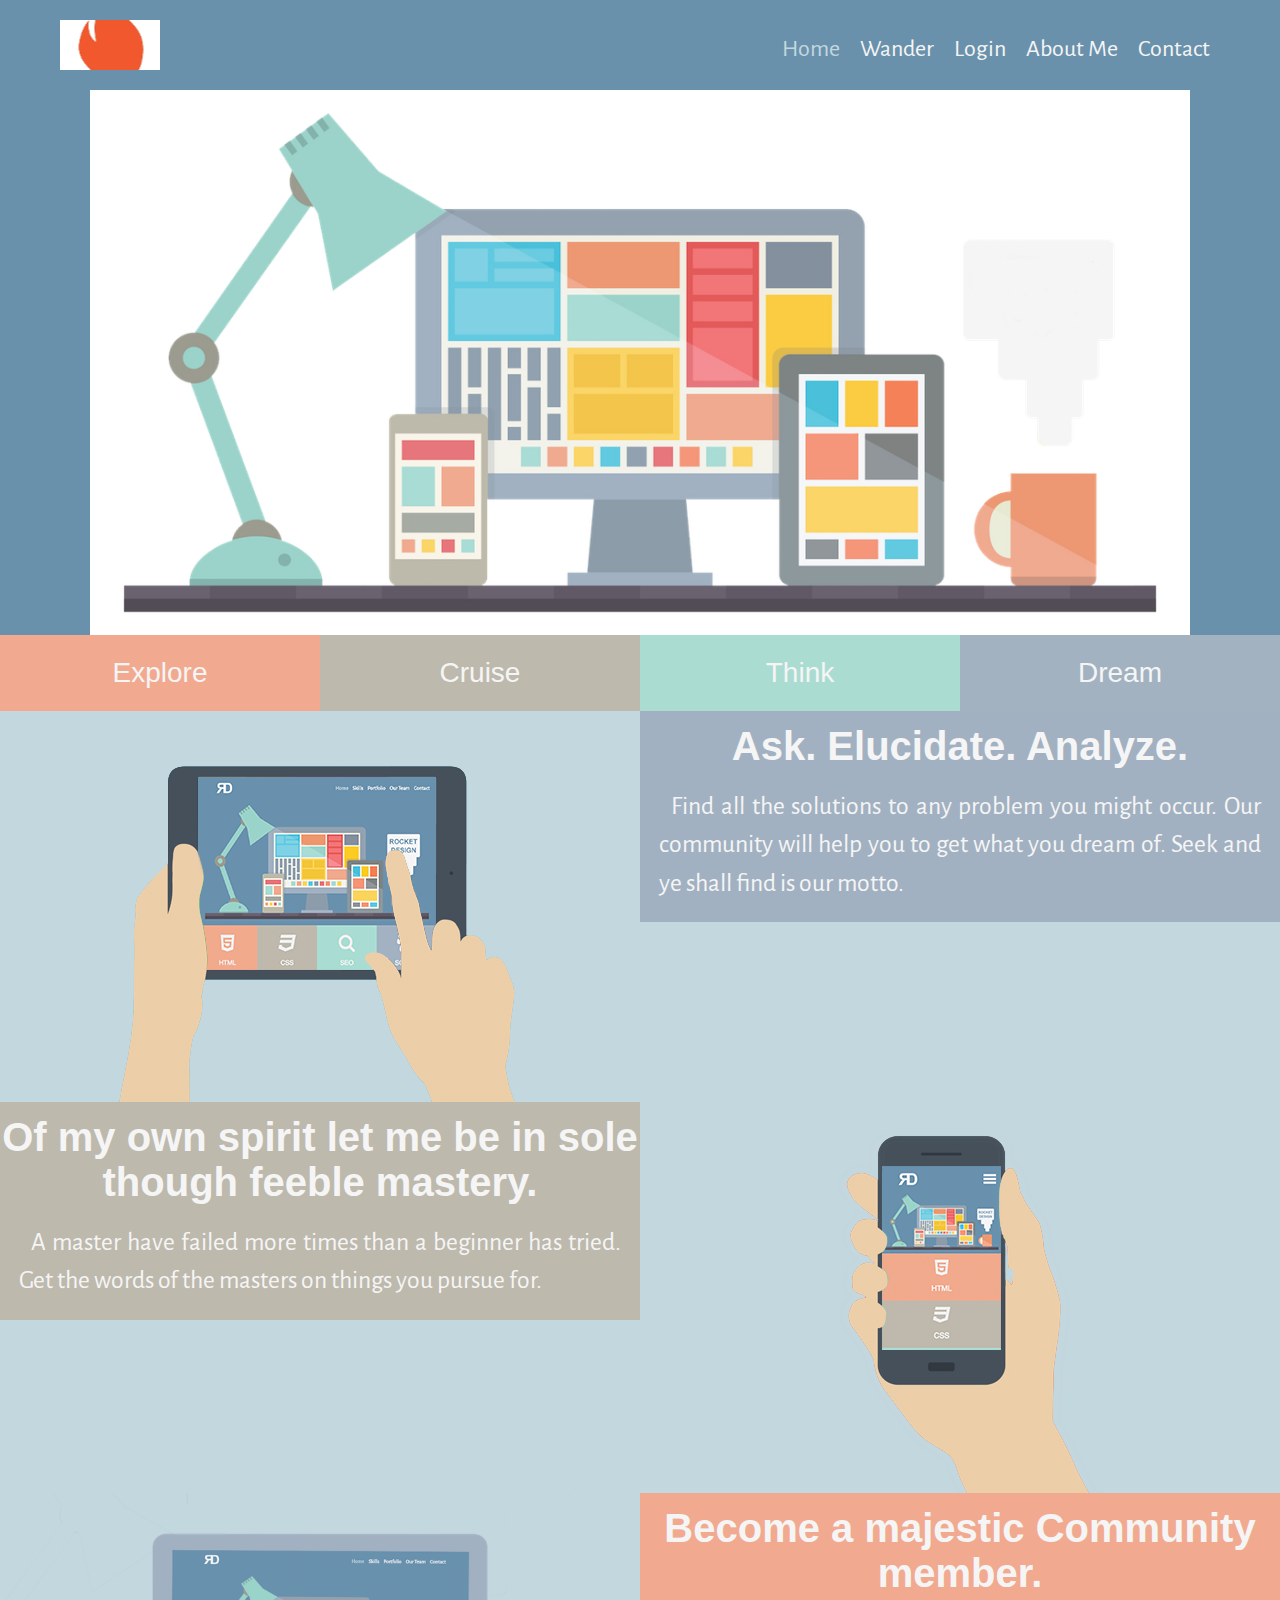
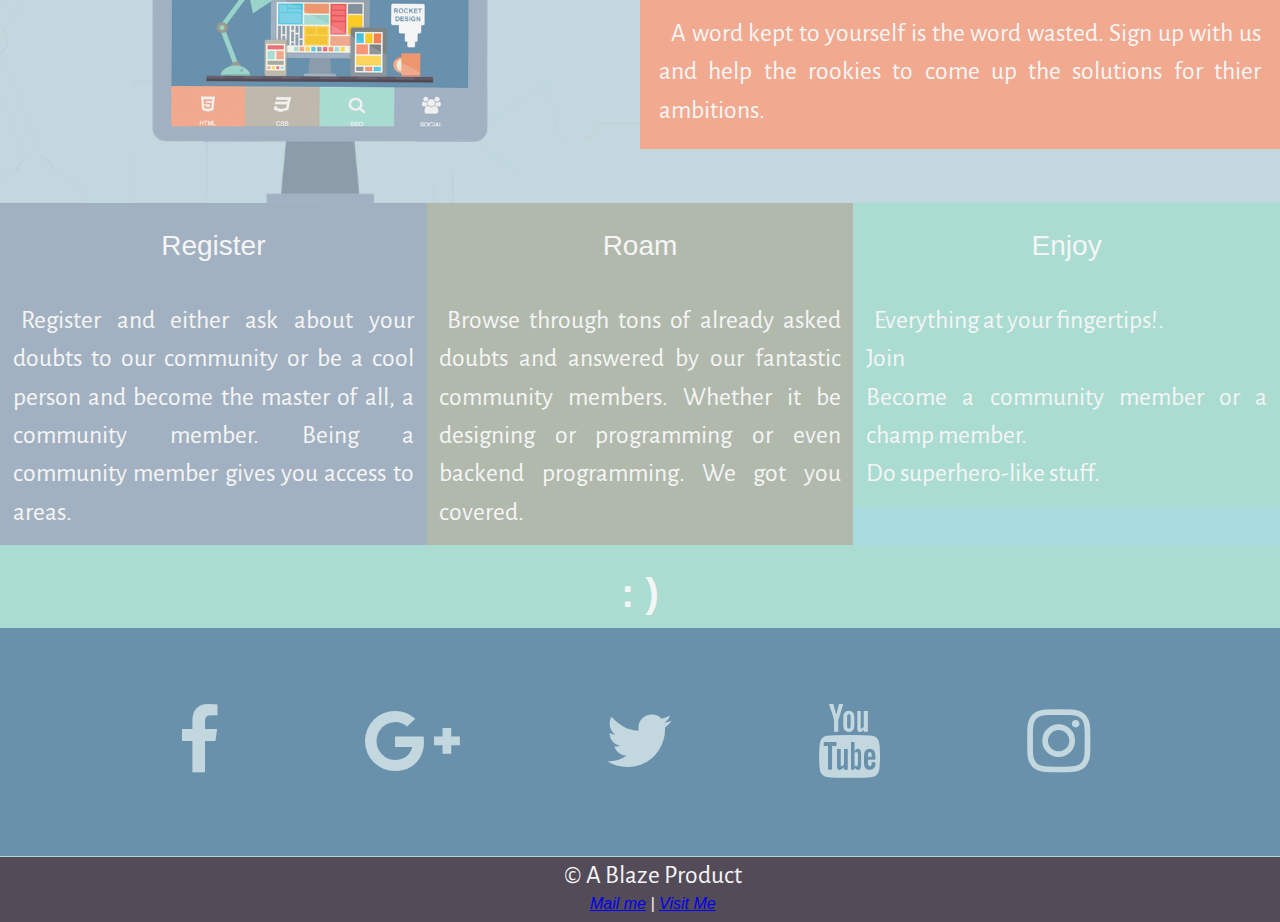
==== index.html @ 9f68ab19 "content updated" ====
<!DOCTYPE html>
<html>
<head>
	<meta charset="utf-8" />
	<meta name="viewport" content="width=device-width, initial-scale=1">
	<title>CSE Forum</title>
    <link rel="stylesheet" type="text/css" href="https://maxcdn.bootstrapcdn.com/font-awesome/4.7.0/css/font-awesome.min.css">
	<link rel="stylesheet" type="text/css" href="style.css" /> 
	<link rel="shortcut icon" type="image/png" href="img/firebirds2.gif" />
    <link rel="stylesheet" href="https://maxcdn.bootstrapcdn.com/bootstrap/4.0.0-beta.2/css/bootstrap.min.css" integrity="sha384-PsH8R72JQ3SOdhVi3uxftmaW6Vc51MKb0q5P2rRUpPvrszuE4W1povHYgTpBfshb" crossorigin="anonymous">
    <script src="https://ajax.googleapis.com/ajax/libs/jquery/3.2.1/jquery.min.js"></script> 
    <script src="https://maxcdn.bootstrapcdn.com/bootstrap/3.3.7/js/bootstrap.min.js"></script>
</head>

<body data-spy="scroll" data-target=".navbar" data-offset="50">

	<header>
		<div id="header-inner" style="background-color: fuchsia;" >
			<a href="index.html" id="logo"></a>
			<nav id="top_nav">
				<a href="#" id="menu-icon"></a>
				<div id="my_nav_bar"><ul>
					<li><a class="current" href="index.html">Home</a></li>
					<li><a href="#wander">Wander</a></li>
					<li><a href="profile.html">Login</a></li>
					<li><a href="https://assembler-name-58831.netlify.com/">About Me</a></li>
					<li><a href="#foot">Contact</a></li>

				</ul>
                </div>
			</nav>

		</div>
	</header>
	<!--- End Header ---> <!--
<nav class="navbar navbar-inverse">
  <div class="container-fluid" id="my_nav_bar">
    <div class="navbar-header">
      <a class="navbar-brand" href="#">WebSiteName</a>
    </div>
    <ul class="nav navbar-nav">
      <li class="active"><a href="#">Home</a></li>
      <li><a href="#wander">Page 1</a></li>
      <li><a href="#">Page 2</a></li>
      <li><a href="#">Page 3</a></li>
    </ul>
  </div>
</nav> -->
	<section class="banner">
		<div class="banner-inner">
			<img src="img/rocket_design.png" alt="">
		</div>
	</section>
	<!--- End Banner --->

	<section class="one-fourth" id="explore">
		<h3>Explore</h3>
	</section>
	<section class="one-fourth" id="cruise">
		<h3>Cruise</h3>
	</section>
	<section class="one-fourth" id="think">

		<h3>Think</h3>
	</section>
	<section class="one-fourth" id="dream">
		<h3>Dream</h3>
	</section>
	<!--- End Four Colum Section --->

	<section class="inner-wrapper" id="wander">
		<article id="tablet">
			<img src="img/hand_ipad.png" alt="">
		</article>
		<aside id="tablet2">
			<h2>Ask. Elucidate. Analyze.</h2>
			<p>Find all the solutions to any problem you might occur. Our community will help 
            you to get what you dream of. Seek and ye shall find is our motto. 
            </p>
		</aside>
	</section>
	<section class="inner-wrapper-2">
		<article id="mobile">
			<h2>Of my own spirit let me be in sole though feeble mastery.</h2>
			<p>A master have failed more times than a beginner has tried. Get the words of the masters on things you pursue for. </p>
		</article>
		<aside class="heand-mobile">
			<img src="img/hand_mobile.png" alt="">
		</aside>
	</section>

	<section class="inner-wrapper">
		<article>
			<img src="img/desktop.png" alt="">
		</article>
		<aside id="desktop">
            <h2>Become a majestic Community member.</h2>
			<p>A word kept to yourself is the word wasted. Sign up with us and help the rookies to come up the solutions for thier ambitions.</p>
		</aside>
	</section>
	<!--- End Main Two Column Sections--->
	<section class="inner-wrapper-3">
		<section class="one-third" id="register">
			<h3>Register</h3>
			<p>Register and either ask about your doubts to our community or be a cool person and become the master of all, a community member. Being a community member gives you access to areas.   </p>
		</section>
		<section class="one-third" id="roam">
			<h3>Roam</h3>
			<p>Browse through tons of already asked doubts and answered by our fantastic community members. Whether it be designing or programming or even backend programming. We got you covered. </p>
		</section>
		<section class="one-third" id="customers">
			<h3>Enjoy</h3>
			<p>Everything at your fingertips!. <br>
                Join<br>
                Become a community member or a champ member.<br>
                Do superhero-like stuff.
            </p>
		</section>
	</section>
	<!--- ENd Therr Column Section --->

	<section id="smiley">
		<h2>: )</h2>
	</section>
	<!--- End Smiley Face --->

	<footer>
		<ul class="social">
			<li><a href="https://www.facebook.com/mustafa.qazi.10"><i class="fa fa-facebook"></i></a></li>
			<li><a href="#"><i class="fa fa-google-plus"></i></a></li>
			<li><a href="#"><i class="fa fa-twitter"></i></a></li>
			<li><a href="#"><i class="fa fa-youtube"></i></a></li>
			<li><a href="https://www.instagram.com/blaze_qazi/"><i class="fa fa-instagram"></i></a></li>

		</ul>
	</footer>
	<!--- End Foooter Section --->
	
	<footer class="second" id="foot">
		<p>&copy; A Blaze Product</p>
       <address class="credential1"> <a href="mailto:mus.qazi999@gmail.com">Mail me</a>  |    <a href="https://assembler-name-58831.netlify.com"> Visit Me</a> </address>
	</footer>
	<!--- End Second Footer --->



<script>
$(document).ready(function(){
  // Add scrollspy to <body>
  $('body').scrollspy({target: ".navbar", offset: 50});   

  // Add smooth scrolling on all links inside the navbar
  $("#my_nav_bar a, header-inner a").on('click', function(event) {
    // Make sure this.hash has a value before overriding default behavior
    if (this.hash !== "") {
      // Prevent default anchor click behavior
      event.preventDefault();

      // Store hash
      var hash = this.hash;

      // Using jQuery's animate() method to add smooth page scroll
      // The optional number (800) specifies the number of milliseconds it takes to scroll to the specified area
      $('html, body').animate({
        scrollTop: $(hash).offset().top
      }, 800, function(){
   
        // Add hash (#) to URL when done scrolling (default click behavior)
        window.location.hash = hash;
      });
    }  // End if
  });
});
</script>

</body>

</html>
---- style.css ----
@import 'https://fonts.googleapis.com/css?family=Alegreya+Sans';
* {
    margin: 0;
    padding: 0;
    border: 0;
}

body {
    background-color: #f5f5f5;
    color: #67727A;
    font-family: 'Alegreya', sans-serif;
    margin: 0;
}

h2 {
    font-size: 250%;
    font-weight: 700;
    text-align: center;
    padding-top: 2%;
    color: #F5f5f5;
}

h3 {
    font-size: 175%;
    line-height: 155%;
    padding: 5% 0;
    font-weight: 400;
    color: #f5f5f5;
}

p {
    font-size: 160%;
    line-height: 150%;
    padding: 3%;
    text-indent: 2%;
    text-align: justify;
    font-family: 'Alegreya sans', sans-serif;
    color: #f5f5f5;
}

img {
    max-width: 100%;
    height: auto;
    width: auto;
    margin-bottom: -4px;
}

header {
    background-color: #6991AC;
    width: 100%;
    height: 86px;
}

#header-inner {
    max-width: 1200px;
    margin: 0 auto;
}

#logo {
    margin: 20px;
    float: left;
    width: 100px;
    height: 50px;
    background: url(img/logo.png) no-repeat center;
}


/*--- Start Navigation ---*/

nav {
    float: right;
    padding: 25px 20px 0 0;
}

#menu-icon {
    display: hidden;
    width: 40px;
    height: 40px;
    background: url(img/nav.png) center;
}

a:hover#menu-icon {
    border-radius: 4px 4px 0 0;
}

ul {
    list-style: none;

}

nav ul li {
    font-family: 'Alegreya Sans', sans-serif;
    font-size: 150%;
    display: inline-block;
    float: left;
    padding: 10px;
}

nav ul li a {
    color: #f5f5f5;
    text-decoration: none;
}

nav ul li a:hover {
    color: #c3d7df;
}

.current {
    color: #c3d7df;
}


/*--- End Navigation ---*/

.banner {
    width: 100%;
    background-color: #6991AC;
}

.banner-inner {
    max-width: 1100px;
    margin: 0 auto;
}

.one-fourth {
    width: 25%;
    float: left;
    text-align: center;
}

#explore {
    background-color: #f1AA90;
}

#cruise {
    background-color: #beb9ad;
}

#think {
    background-color: #AADCD2;
}

#dream {
    background-color: #A2b2C1;
}

.one-fourth i {
    color: #f0f0f0;
    font-size: 500%;
    padding: 13% 0 4% 0;
}

.inner-wrapper {
    float: left;
    width: 100%;
    background-color: #c3d7df;
}

article {
    float: left;
    margin: 0 auto;
    width: 50%;
    height: auto;
}

#tablet {
    background-color: #c3d7df;
}

aside {
    float: right;
    margin: 0 auto;
    width: 50%;
    height: auto;
}

#tablet2 {
    background-color: #A2B1C1;
}

#mobile {
    background-color: #beb9Ad;
}

#desktop {
    background-color: #f1AA90;
}

.inner-wrapper-2 {
    float: left;
    width: 100%;
    background-color: #C3D7DF;
}

.inner-wrapper-3 {
    float: left;
    width: 100%;
    background-color: #AADCDf;
}

.one-third {
    width: 33.333333%;
    float: left;
    text-align: center;
}

#register {
    background-color: #A2b1c1;
}

#roam {
    background-color: #b1b9ad;
}

#customers {
    background-color: #aadcd2;
}

#smiley {
    background-color: #aadcd2;
    padding: 0 0 1%;
    clear: both;
}


/*--- Start Footer ---*/

footer {
    background-color: #6991ac;
    width: 100%;
}

.social {
    list-style: none;
    text-align: center;
}

.social li {
    display: inline;
}

.social i {
    font-size: 460%;
    margin: 1%;
    padding: 5% 5% 5% 4%;
    color: #c3d7df;
}

.social i:hover {
    color: #f5f5f5;
}

footer.second {
    border-top: 1px solid #aadcd2;
    background-color: #544b59;
    height: auto;
}

footer.second p {
    padding: 0px 0px 0px 0px;
    text-align: center;
}

address{
    color: #f5f5f5;
    text-align: center;
    padding: 0px 0px 9px 2%;
}

/*----------- MEDIA!!!!------------*/

@media screen and (max-width: 768px) {
    h2 {
        font-size: 150%;
    }
    h3 {
        font-size: 125%;
    }
    p {
        font-size: 120%;
    }
    header {
        position: absolute;
    }
    #logo {
        margin: 15px 0 20px - 25px;
        background: url(img/logo.png) no-repeat center;
    }
    #menu-icon {
        display: inline-block;
    }
    nav ul,
    nav:active ul {
        display: none;
        z-index: 1000;
        position: absolute;
        padding: 20px;
        background: #6991ac;
        right: 20px;
        top: 60px;
        border: 1px solid #ffffff;
        border-radius: 10px 0 10px 10px;
        width: 50%;
    }
    nav:hover ul {
        display: block;
    }
    nav li {
        text-align: center;
        width: 100%;
        padding: 10px 0;
    }
    .banner {
        padding-top: 86px;
    }
    .one-fourth {
        float: left;
        width: 100%;
    }
    .one-fourth i {
        font-size: 350%;
        padding: 4% 0 1% 0;
    }
    article {
        width: 100%;
    }
    aside {
        width: 100%;
    }
    .heand-mobile {
        display: none;
    }
    .one-third {
        width: 100%;
    }
    .social i {
        font-size: 180%;
    }
}
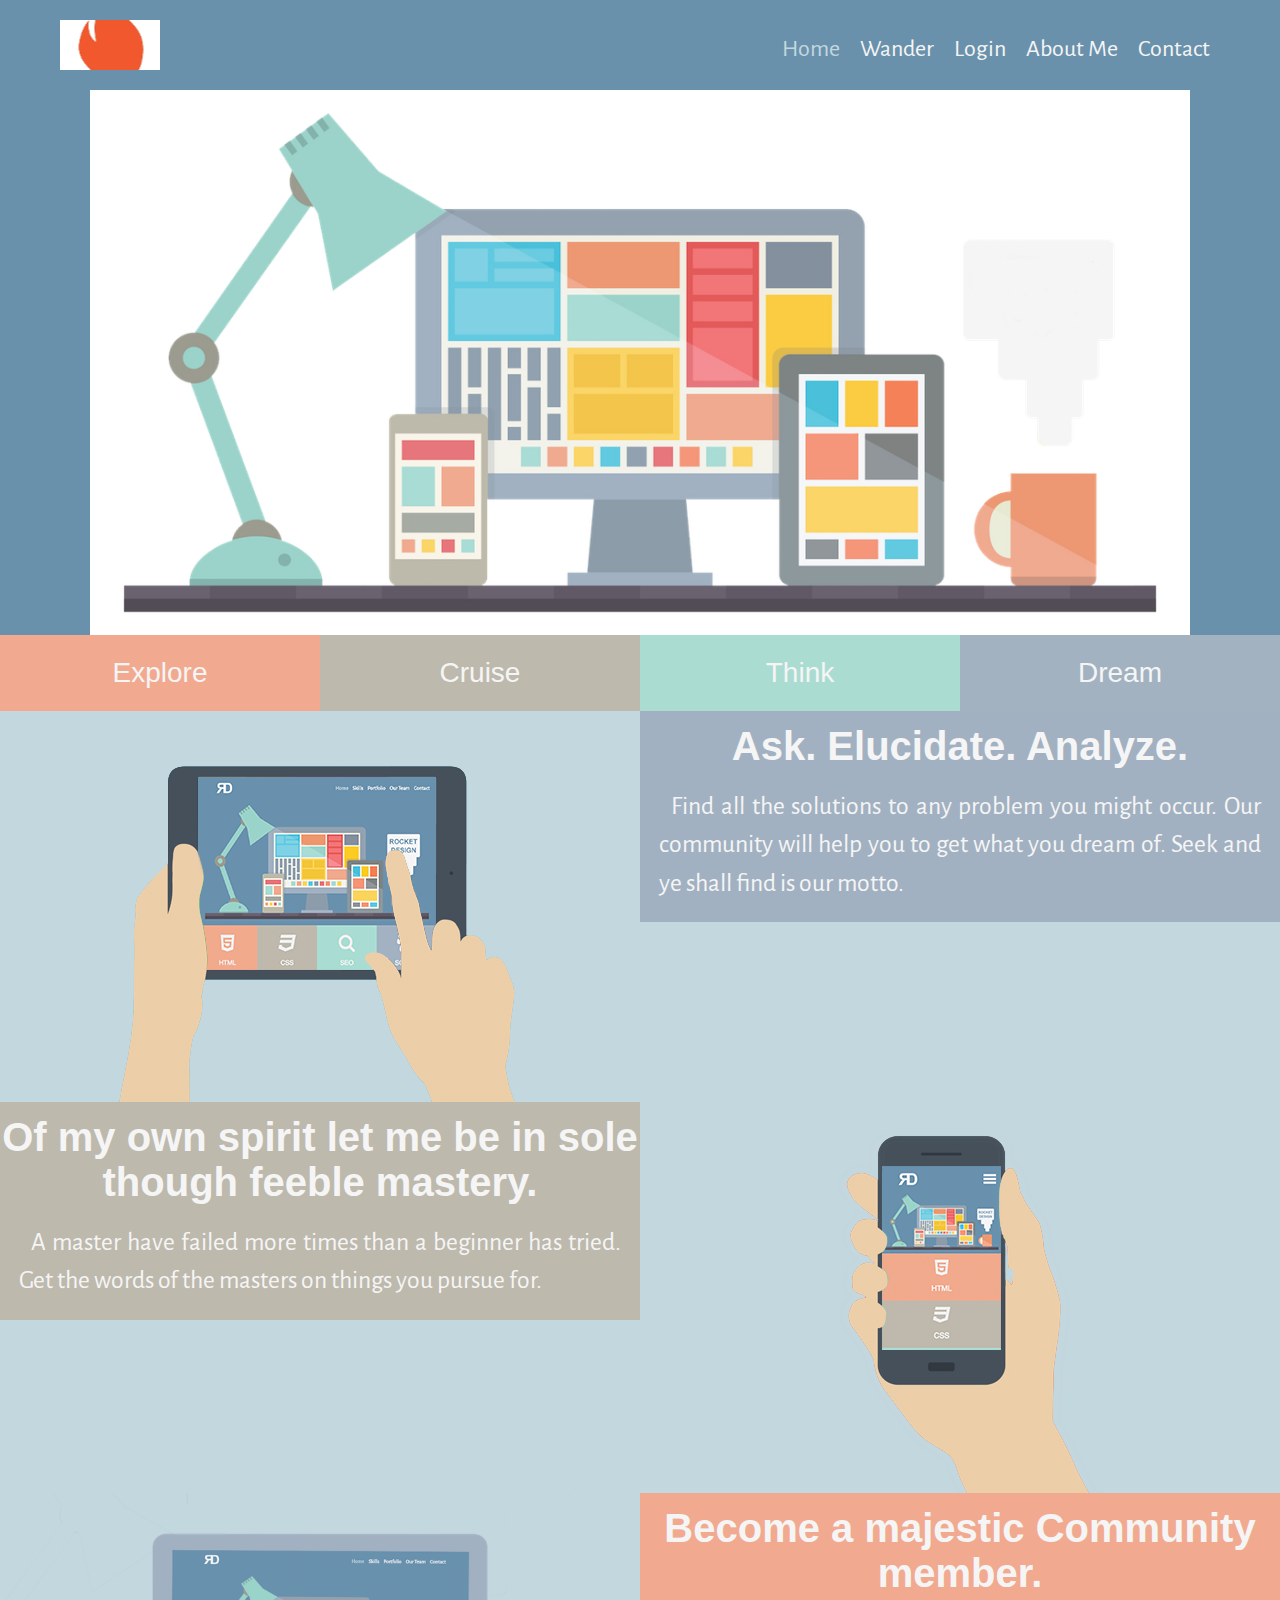
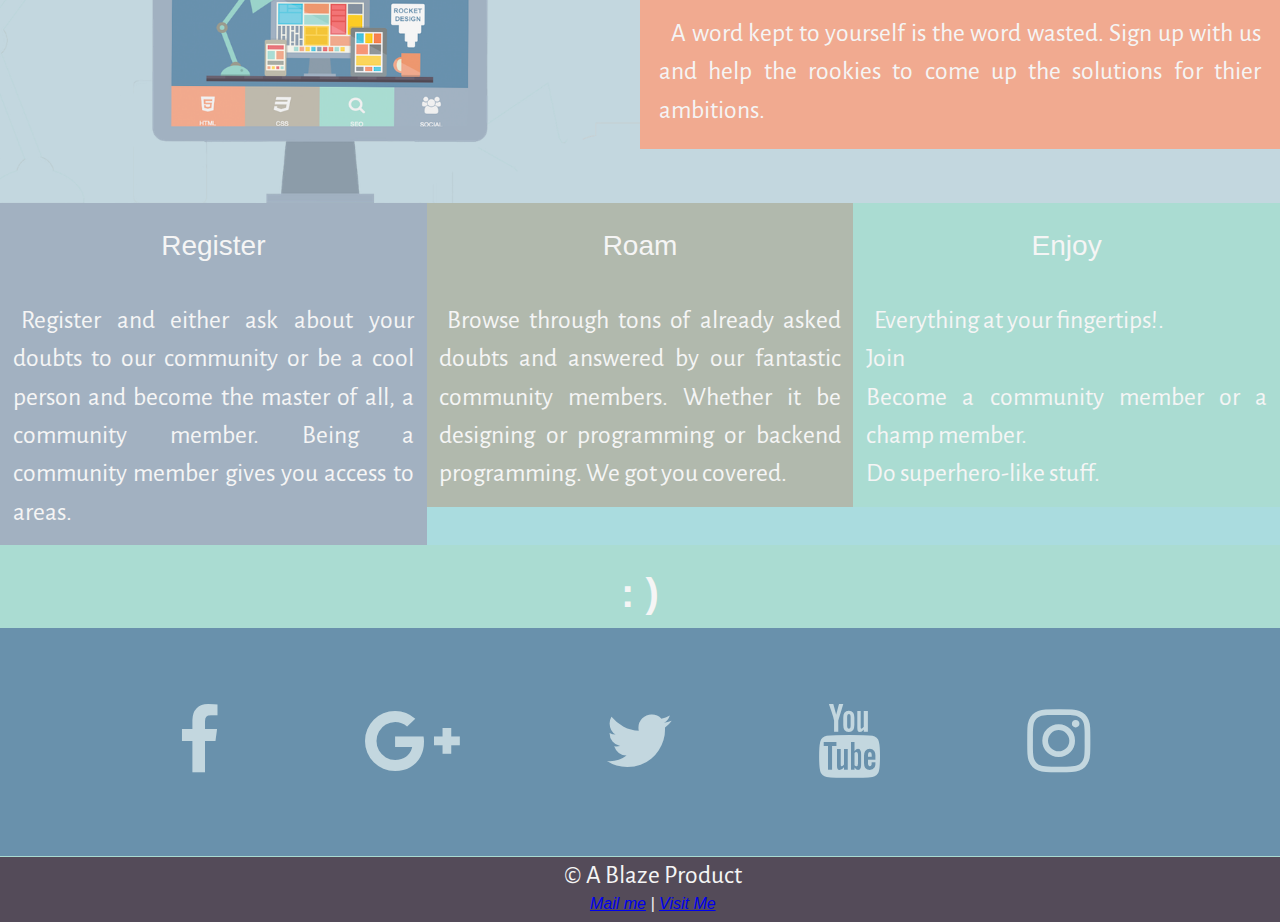
==== commit 08bdd5c5: "bug fixed" ====
--- a/index.html
+++ b/index.html
@@ -106,7 +106,7 @@
 		</section>
 		<section class="one-third" id="roam">
 			<h3>Roam</h3>
-			<p>Browse through tons of already asked doubts and answered by our fantastic community members. Whether it be designing or programming or even backend programming. We got you covered. </p>
+			<p>Browse through tons of already asked doubts and answered by our fantastic community members. Whether it be designing or programming or backend programming. We got you covered. </p>
 		</section>
 		<section class="one-third" id="customers">
 			<h3>Enjoy</h3>
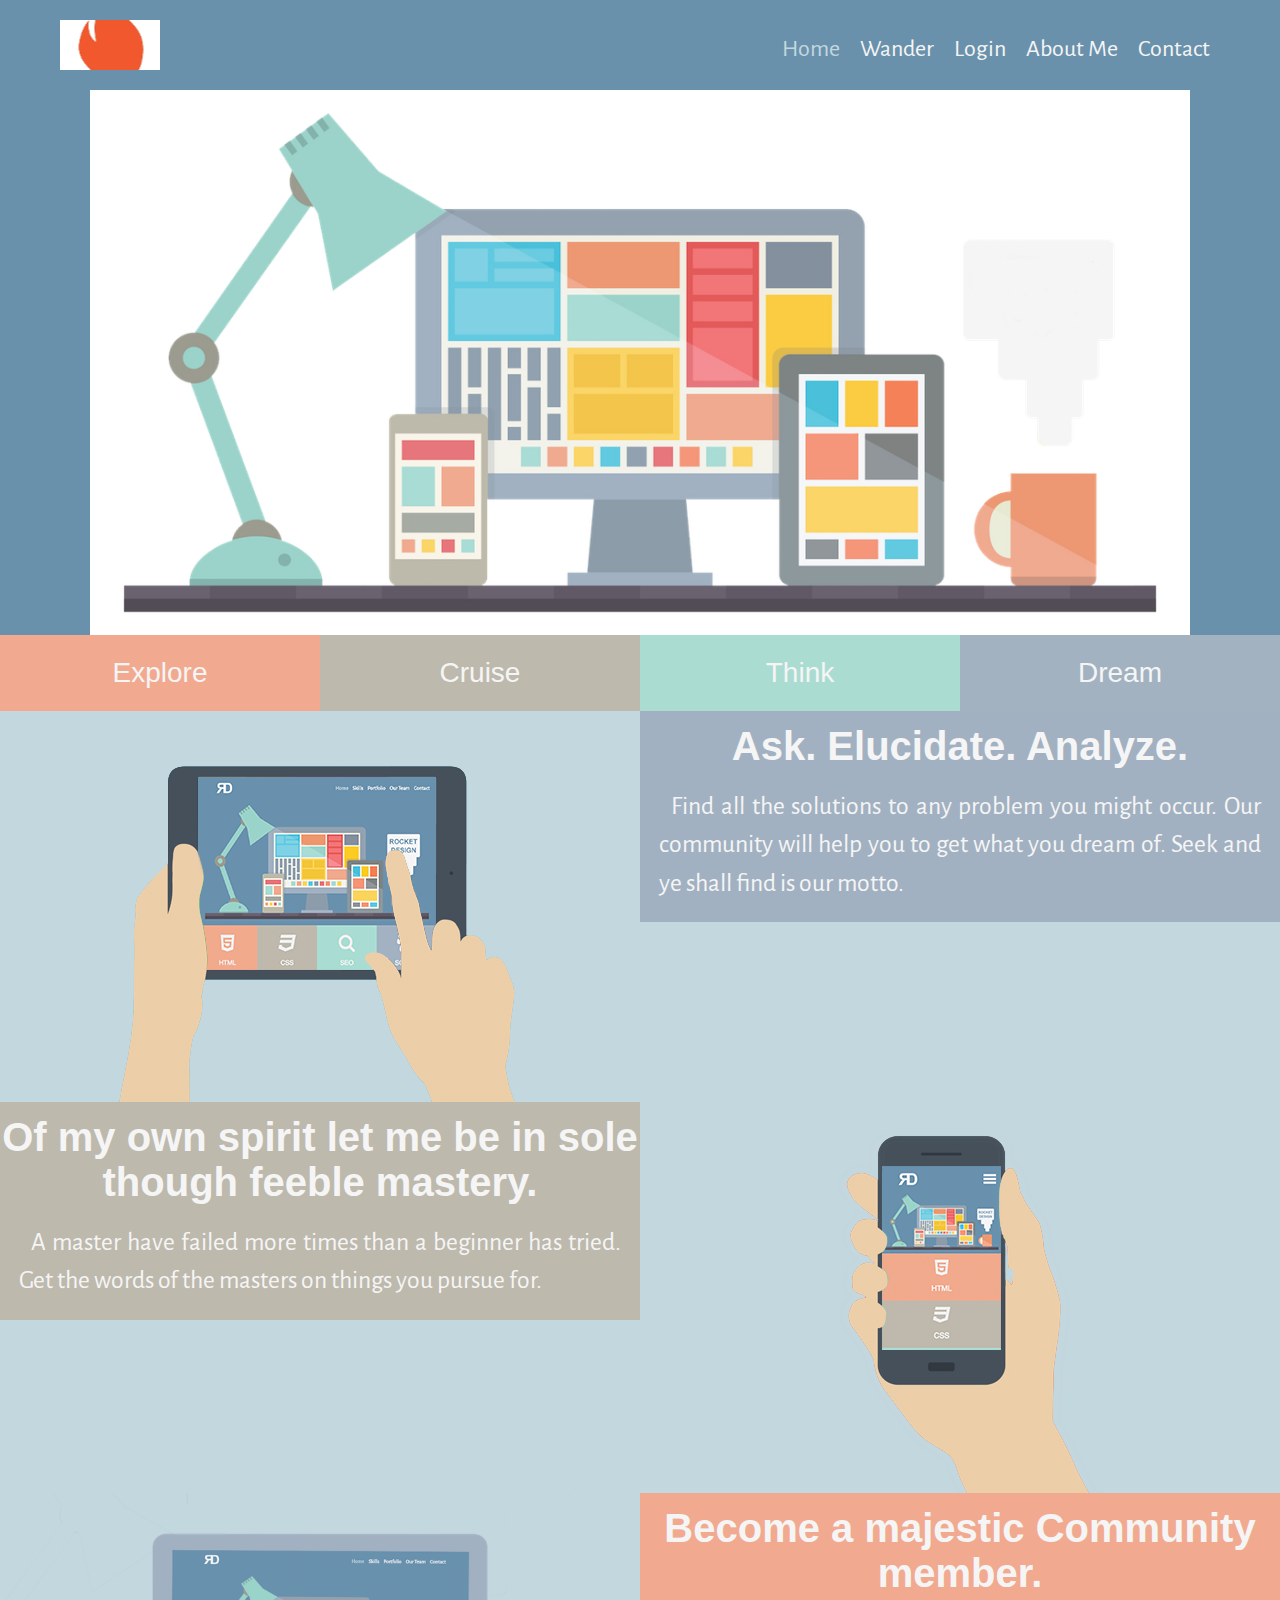
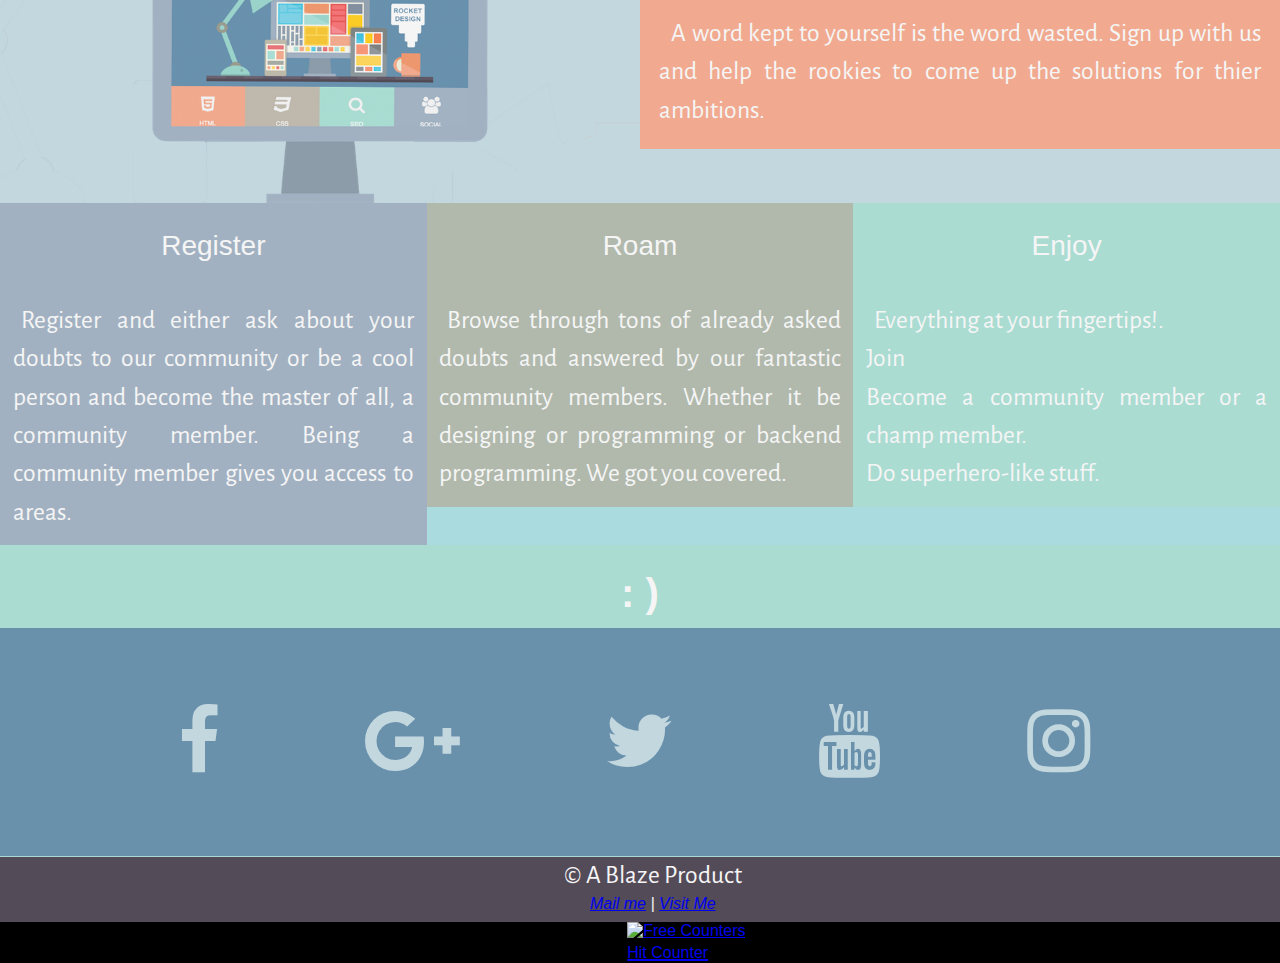
==== commit 6d2c3fa6: "hit counter added" ====
--- a/index.html
+++ b/index.html
@@ -23,7 +23,7 @@
 					<li><a class="current" href="index.html">Home</a></li>
 					<li><a href="#wander">Wander</a></li>
 					<li><a href="profile.html">Login</a></li>
-					<li><a href="https://assembler-name-58831.netlify.com/">About Me</a></li>
+					<li><a href="https://resublaze.netlify.com/">About Me</a></li>
 					<li><a href="#foot">Contact</a></li>
 
 				</ul>
@@ -32,20 +32,7 @@
 
 		</div>
 	</header>
-	<!--- End Header ---> <!--
-<nav class="navbar navbar-inverse">
-  <div class="container-fluid" id="my_nav_bar">
-    <div class="navbar-header">
-      <a class="navbar-brand" href="#">WebSiteName</a>
-    </div>
-    <ul class="nav navbar-nav">
-      <li class="active"><a href="#">Home</a></li>
-      <li><a href="#wander">Page 1</a></li>
-      <li><a href="#">Page 2</a></li>
-      <li><a href="#">Page 3</a></li>
-    </ul>
-  </div>
-</nav> -->
+	<!--- End Header ---> 
 	<section class="banner">
 		<div class="banner-inner">
 			<img src="img/rocket_design.png" alt="">
@@ -138,7 +125,7 @@
 	
 	<footer class="second" id="foot">
 		<p>&copy; A Blaze Product</p>
-       <address class="credential1"> <a href="mailto:mus.qazi999@gmail.com">Mail me</a>  |    <a href="https://assembler-name-58831.netlify.com"> Visit Me</a> </address>
+       <address class="credential1"> <a href="mailto:mus.qazi999@gmail.com">Mail me</a>  |    <a href="https://resublaze.netlify.com/"> Visit Me</a> </address>
 	</footer>
 	<!--- End Second Footer --->
 
@@ -172,7 +159,23 @@
   });
 });
 </script>
+<div class="counter">
+    <!--hit counter-->
+    <!-- Start of Globel Code -->
+    <a href="http://www.statistics.006.free-counters.co.uk?count=blazecount" target="_blank">
+<img src="http://006.free-counters.co.uk/count-040.pl?count=blazecount&type=links&prog=hit" width="150" height="26" border="0" alt="Free Counters" title="Free Counters"></a>
+    <br>
+    <a href="http://www.free-counters.co.uk" target="_blank" class="textLink">
+        <font size="3">Hit Counter</font>
+    </a>
+    <noscript>The following text will not be seen after you upload your website,
+please keep it in order to retain your counter functionality 
+<br><a href="http://www.free-counters.co.uk/trackers/" target="_blank">Trackers</a><br> <a href="http://www.free-counters.co.uk/help/counter/" target="_blank">Counter Help</a><br>
+</noscript>
+    <!-- End of Globel Code -->
 
+</div>
+<!--hit counter end-->
 </body>
 
 </html>
--- a/style.css
+++ b/style.css
@@ -337,3 +337,14 @@
         font-size: 180%;
     }
 }
+/*#######################################*/
+/*Hit counter css*/
+.counter{
+    width: 100%;
+    align-content: center;
+    background-color: black;
+    padding-left: 49%;
+}
+.textLink{
+    font-size: 20px;
+}
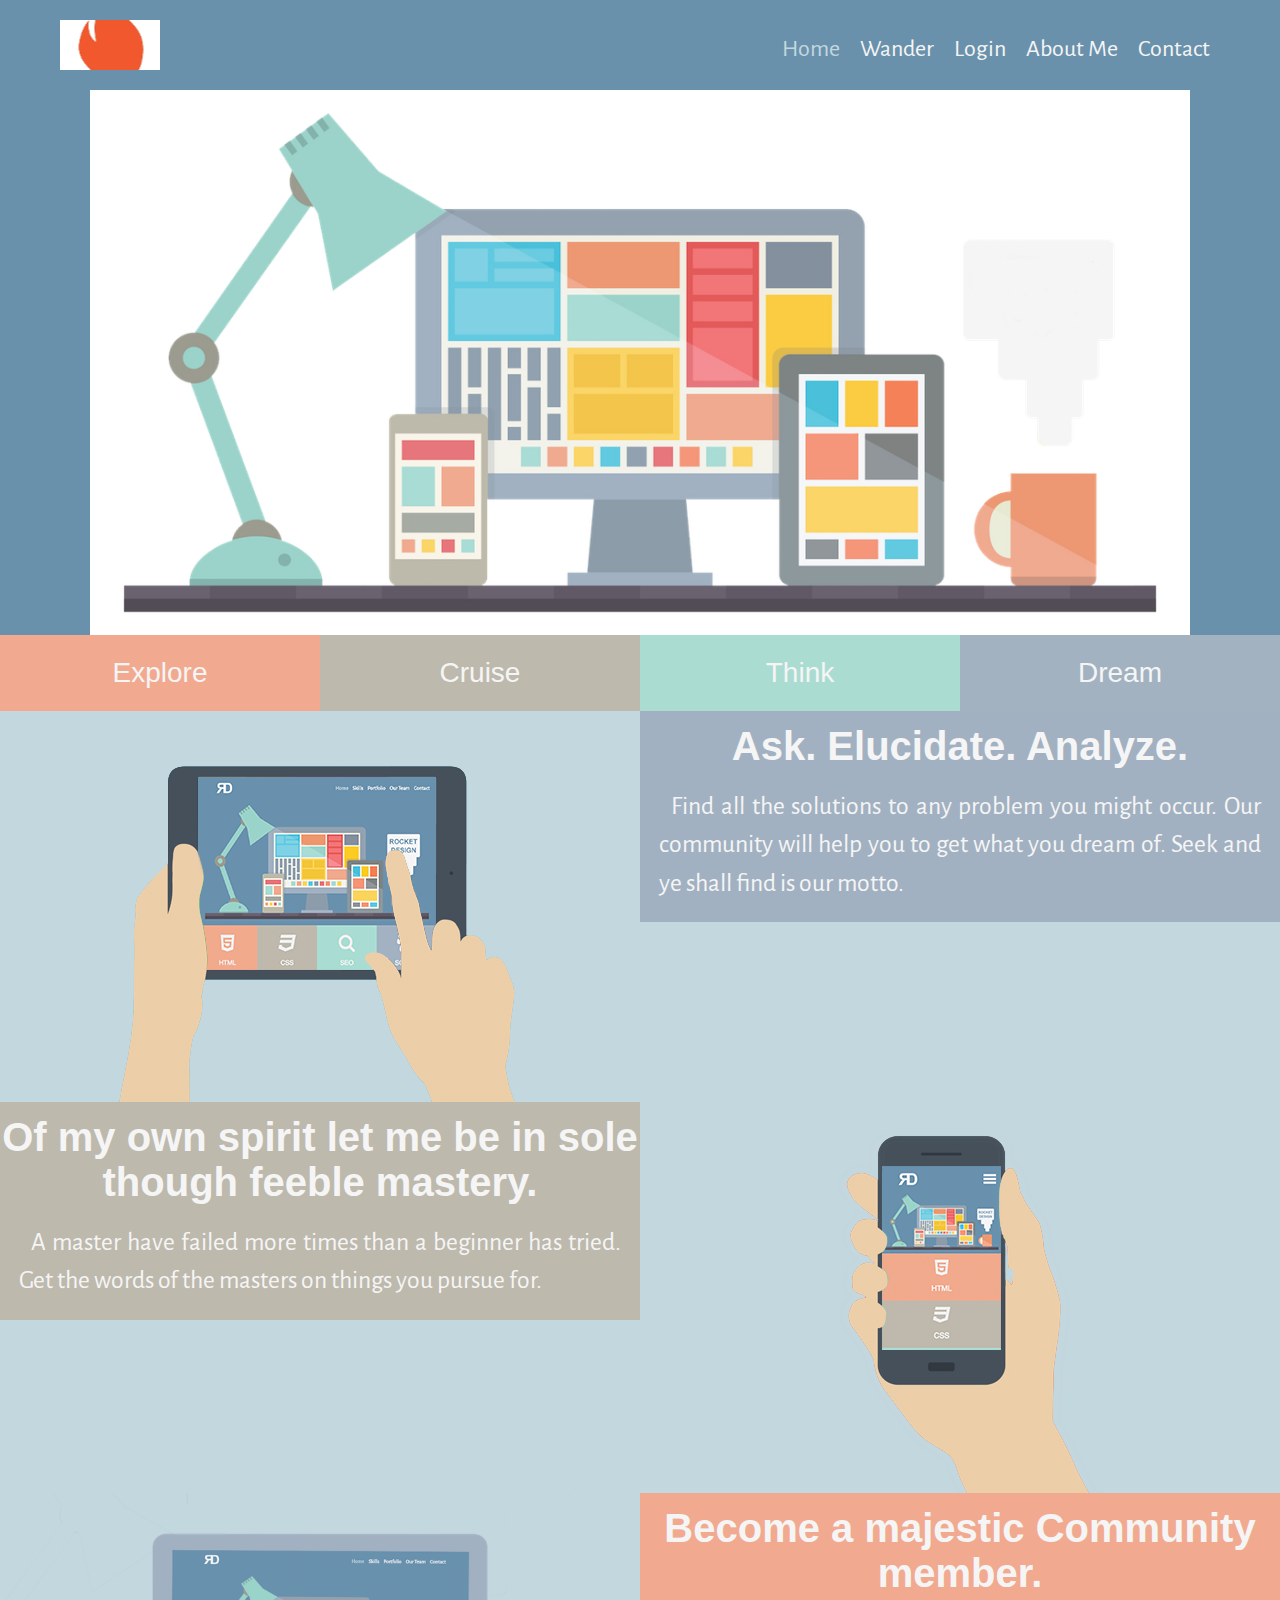
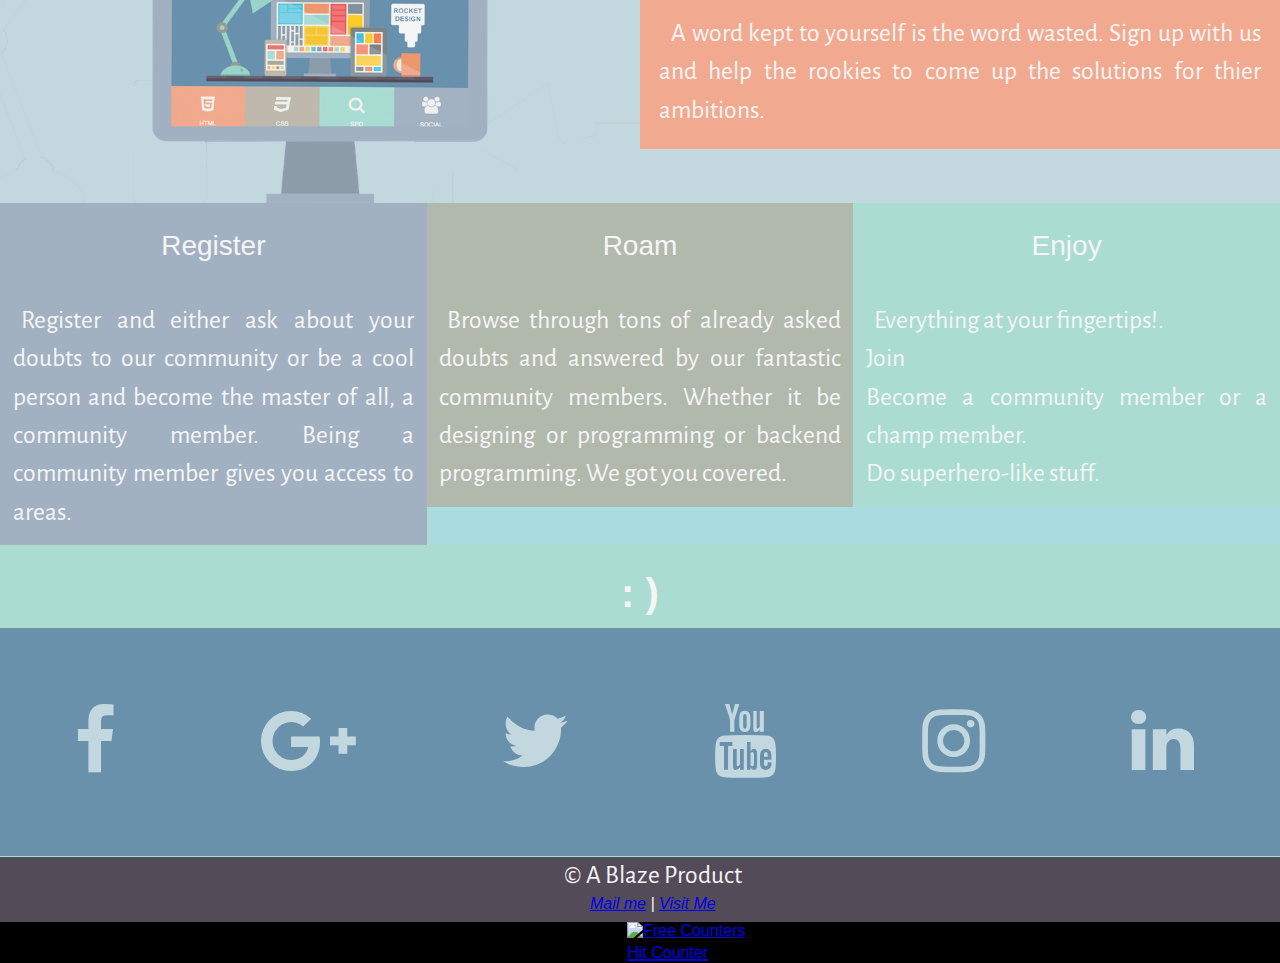
==== commit a469e2ca: "linkedin linked" ====
--- a/index.html
+++ b/index.html
@@ -118,6 +118,7 @@
 			<li><a href="#"><i class="fa fa-twitter"></i></a></li>
 			<li><a href="#"><i class="fa fa-youtube"></i></a></li>
 			<li><a href="https://www.instagram.com/blaze_qazi/"><i class="fa fa-instagram"></i></a></li>
+            <li><a href="https://www.linkedin.com/in/mustafa-qazi-2b0686128"><i class="fa fa-linkedin"></i></a></li>
 
 		</ul>
 	</footer>
@@ -166,7 +167,7 @@
 <img src="http://006.free-counters.co.uk/count-040.pl?count=blazecount&type=links&prog=hit" width="150" height="26" border="0" alt="Free Counters" title="Free Counters"></a>
     <br>
     <a href="http://www.free-counters.co.uk" target="_blank" class="textLink">
-        <font size="3">Hit Counter</font>
+        <font size="3%">Hit Counter</font>
     </a>
     <noscript>The following text will not be seen after you upload your website,
 please keep it in order to retain your counter functionality 
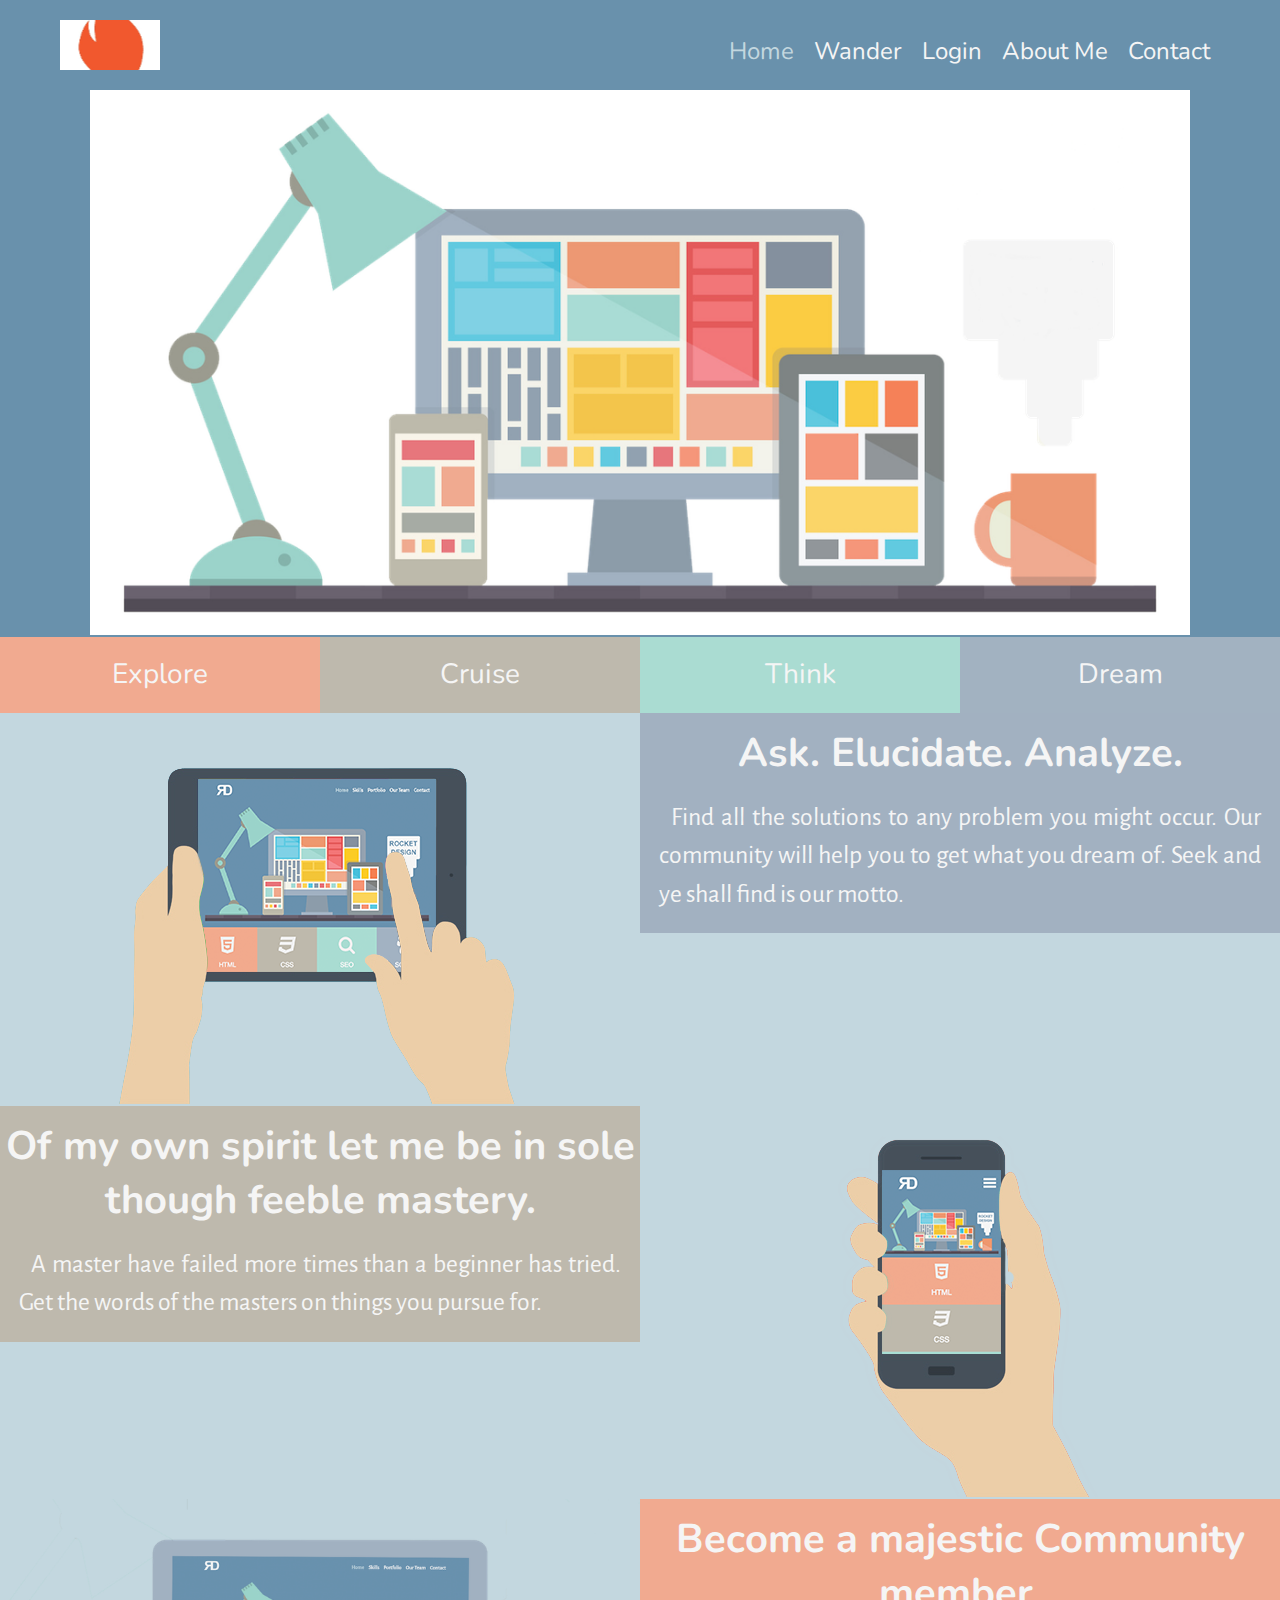
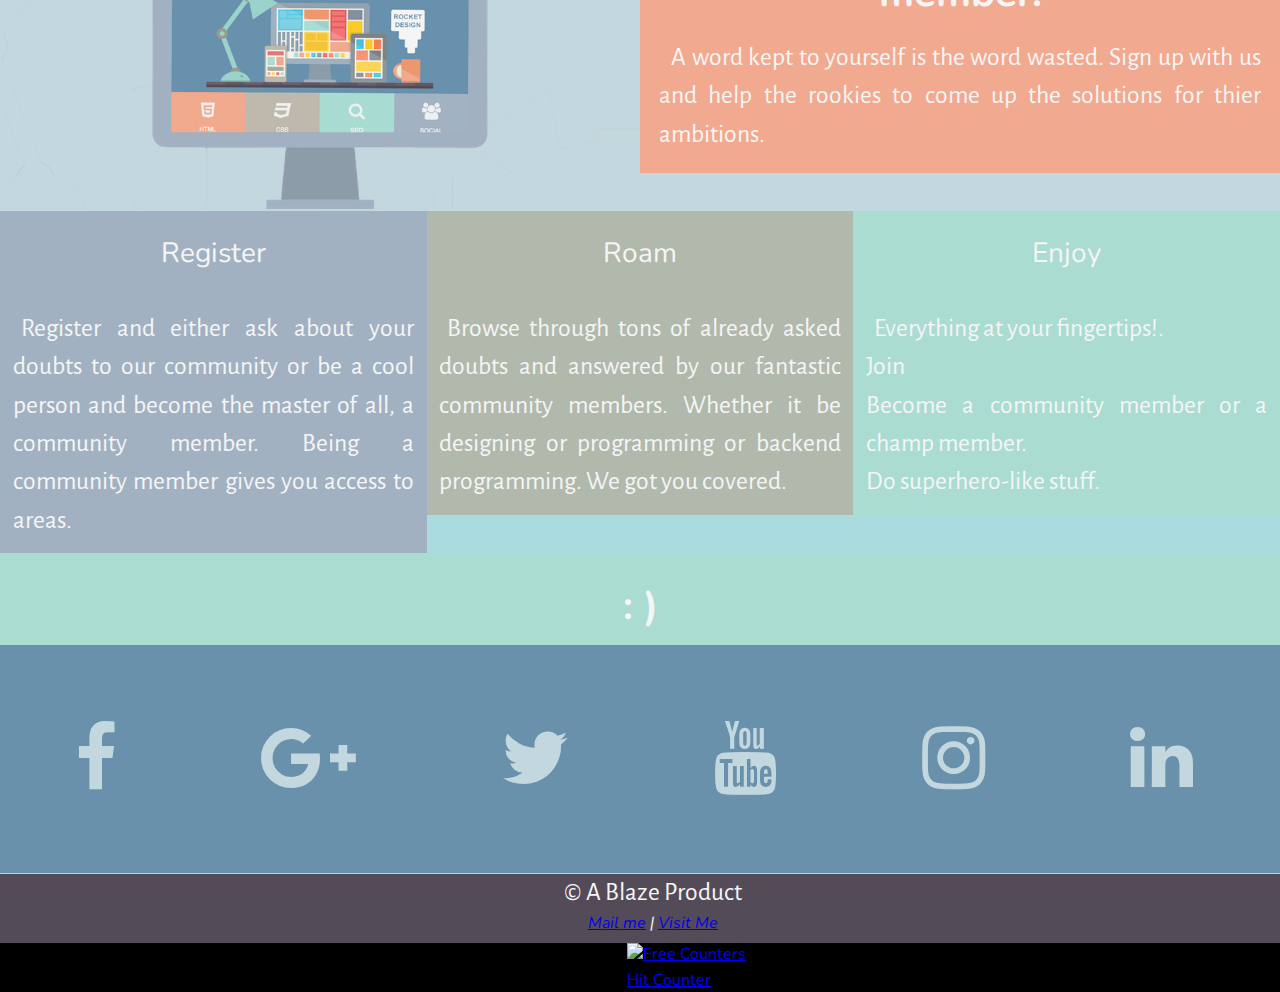
==== commit 8d34317d: "font changed in index.html" ====
--- a/index.html
+++ b/index.html
@@ -10,6 +10,7 @@
     <link rel="stylesheet" href="https://maxcdn.bootstrapcdn.com/bootstrap/4.0.0-beta.2/css/bootstrap.min.css" integrity="sha384-PsH8R72JQ3SOdhVi3uxftmaW6Vc51MKb0q5P2rRUpPvrszuE4W1povHYgTpBfshb" crossorigin="anonymous">
     <script src="https://ajax.googleapis.com/ajax/libs/jquery/3.2.1/jquery.min.js"></script> 
     <script src="https://maxcdn.bootstrapcdn.com/bootstrap/3.3.7/js/bootstrap.min.js"></script>
+    <link href="https://fonts.googleapis.com/css?family=Nunito" rel="stylesheet">
 </head>
 
 <body data-spy="scroll" data-target=".navbar" data-offset="50">
--- a/style.css
+++ b/style.css
@@ -1,8 +1,10 @@
 @import 'https://fonts.googleapis.com/css?family=Alegreya+Sans';
+@import 'https://fonts.googleapis.com/css?family=Nunito';
 * {
     margin: 0;
     padding: 0;
     border: 0;
+    font-family: 'Nunito', sans-serif;
 }
 
 body {
